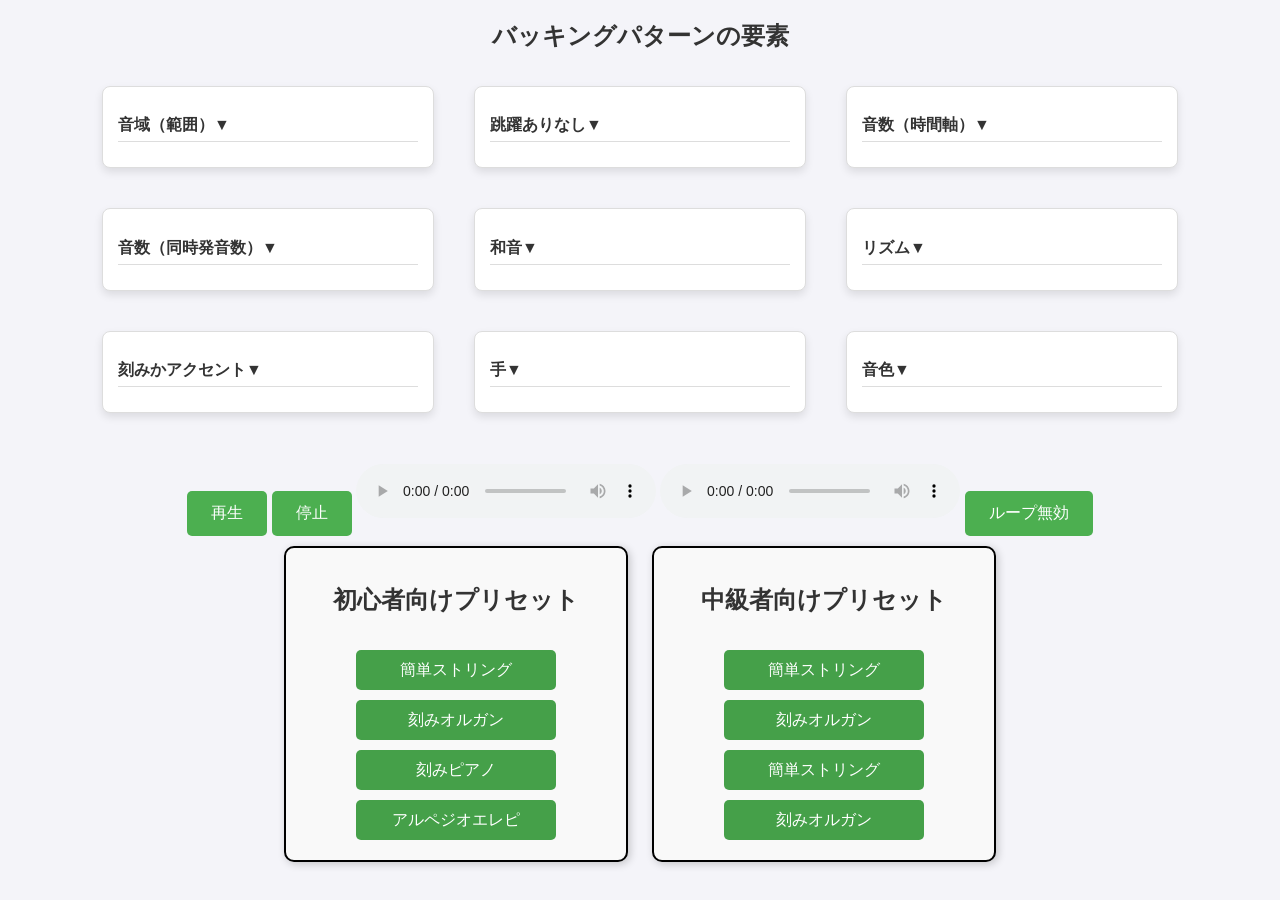
==== index.html @ 8f7274f7 "add_preset_new_event 新しいプリセットを追加しました" ====
<!DOCTYPE html>
<html lang="ja">

<head>
    <meta charset="UTF-8">
    <meta name="viewport" content="width=device-width, initial-scale=1.0">
    <title>MP3ファイル選択と再生</title>
    <link rel="stylesheet" href="styles.css">
</head>

<body>

    <h1>バッキングパターンの要素</h1>
    <div class="form-group">
        <!-- 各フォームの選択肢 -->
        <form id="form1" class="form-card">
            <h2 onclick="toggleCollapse(this)">音域（範囲）▼</h2>
            <div class="collapsible-content">
                <label><input type="radio" name="range" value="一オクターブ以内"> 一オクターブ以内</label><br>
                <label><input type="radio" name="range" value="二オクターブ以内"> 二オクターブ以内</label><br>
                <label><input type="radio" name="range" value="それ以上"> それ以上</label>
            </div>
        </form>

        <form id="form2" class="form-card">
            <h2 onclick="toggleCollapse(this)">跳躍ありなし▼</h2>
            <div class="collapsible-content">
                <label><input type="radio" name="jump" value="なし"> なし</label><br>
                <label><input type="radio" name="jump" value="あり"> あり</label>
            </div>
        </form>

        <form id="form3" class="form-card">
            <h2 onclick="toggleCollapse(this)">音数（時間軸）▼</h2>
            <div class="collapsible-content">
                <label><input type="radio" name="timing" value="少な目"> 少な目</label><br>
                <label><input type="radio" name="timing" value="普通"> 普通</label><br>
                <label><input type="radio" name="timing" value="多め"> 多め</label>
            </div>
        </form>

        <form id="form4" class="form-card">
            <h2 onclick="toggleCollapse(this)">音数（同時発音数）▼</h2>
            <div class="collapsible-content">
                <label><input type="radio" name="simulCount" value="少な目"> 少な目</label><br>
                <label><input type="radio" name="simulCount" value="普通"> 普通</label><br>
                <label><input type="radio" name="simulCount" value="多め"> 多め</label>
            </div>
        </form>

        <form id="form5" class="form-card">
            <h2 onclick="toggleCollapse(this)">和音▼</h2>
            <div class="collapsible-content">
                <label><input type="radio" name="chord" value="三和音"> 三和音</label><br>
                <label><input type="radio" name="chord" value="四和音"> 四和音</label>
            </div>
        </form>

        <form id="form6" class="form-card">
            <h2 onclick="toggleCollapse(this)">リズム▼</h2>
            <div class="collapsible-content">
                <label><input type="radio" name="rhythm" value="４ビート"> ４ビート</label><br>
                <label><input type="radio" name="rhythm" value="８ビート"> ８ビート</label><br>
                <label><input type="radio" name="rhythm" value="１６ビート"> １６ビート</label><br>
                <label><input type="radio" name="rhythm" value="シャッフル"> シャッフル</label><br>
                <label><input type="radio" name="rhythm" value="４ビート（裏打ち）"> ４ビート（裏打ち）</label><br>
                <label><input type="radio" name="rhythm" value="８ビート（裏打ち）"> ８ビート（裏打ち）</label><br>
                <label><input type="radio" name="rhythm" value="１６ビート（裏打ち）"> １６ビート（裏打ち）</label><br>
                <label><input type="radio" name="rhythm" value="シャッフル（裏打ち）"> シャッフル（裏打ち）</label>
            </div>
        </form>

        <form id="form7" class="form-card">
            <h2 onclick="toggleCollapse(this)">刻みかアクセント▼</h2>
            <div class="collapsible-content">
                <label><input type="radio" name="accent" value="アクセント"> アクセント</label><br>
                <label><input type="radio" name="accent" value="刻み"> 刻み</label>
            </div>
        </form>

        <form id="form8" class="form-card">
            <h2 onclick="toggleCollapse(this)">手▼</h2>
            <div class="collapsible-content">
                <label><input type="radio" name="hand" value="片手"> 片手</label><br>
                <label><input type="radio" name="hand" value="両手"> 両手</label>
            </div>
        </form>

        <form id="form9" class="form-card">
            <h2 onclick="toggleCollapse(this)">音色▼</h2>
            <div class="collapsible-content">
                <label><input type="radio" name="tone" value="オルガン"> オルガン</label><br>
                <label><input type="radio" name="tone" value="ピアノ"> ピアノ</label><br>
                <label><input type="radio" name="tone" value="ストリング"> ストリング</label><br>
                <label><input type="radio" name="tone" value="エレピ"> エレピ</label>
            </div>
        </form>
    </div>

    　　<div>
        <button onclick="playSelectedFile()">再生</button>
        <button onclick="playstop()">停止</button>

        <!-- 再生プレーヤー -->
        <audio id="audioPlayer1" controls></audio>
        <audio id="audioPlayer2" controls></audio>

        <button onclick="changeloop(this)">ループ無効</button>
    </div>
    <div>
        <div class="preset">
            <h1>初心者向けプリセット</h1>
            <button onclick="applyPreset(preset1)">簡単ストリング</button>
            <button onclick="applyPreset(preset2)">刻みオルガン</button>
            <button onclick="applyPreset(preset3)">刻みピアノ</button>
            <button onclick="applyPreset(preset4)">アルペジオエレピ</button>
        </div>
        <div class="preset">
            <h1>中級者向けプリセット</h1>
            <button onclick="applyPreset(preset5)">簡単ストリング</button>
            <button onclick="applyPreset(preset6)">刻みオルガン</button>
            <button onclick="applyPreset(preset7)">簡単ストリング</button>
            <button onclick="applyPreset(preset8)">刻みオルガン</button>
        </div>
    </div>
    <script src="script.js"></script>

</body>

</html>
---- styles.css ----
/* 基本設定 */
body {
    font-family: Arial, sans-serif;
    text-align: center;
    background-color: #f4f4f9;
    margin: 20px;
    color: #333;
}

h1 {
    color: #333;
    font-size: 24px;
    margin-bottom: 1em;
}

.collapsible-content {
    display: none;
    margin-top: 10px;
}

/* フォームグループのラップ */
.form-group {
    display: flex;
    flex-wrap: wrap; /* 横に並べ、画面幅に合わせて折り返す */
    justify-content: center;
    gap: 20px;
    align-items: flex-start; /* 上部に揃えて並べる */
}

/* 各フォームカードのスタイル */
.form-card {
    background-color: #ffffff;
    border: 1px solid #ddd; /* 境界線の追加 */
    border-radius: 8px;
    box-shadow: 0 4px 8px rgba(0, 0, 0, 0.1);
    padding: 15px;
    margin: 10px;
    width: calc(33.33% - 40px); /* 3列に並べるための幅設定 */
    min-width: 220px; /* 最小幅の設定 */
    max-width: 300px; /* 最大幅の設定 */
    text-align: left;
    transition: transform 0.2s; /* ホバーエフェクト */
}

.form-card:hover {
    transform: scale(1.02); /* ホバー時に少し拡大 */
}

.form-card h2 {
    font-size: 16px;
    color: #333;
    margin-bottom: 10px;
    border-bottom: 1px solid #ddd;
    padding-bottom: 5px;
}

/* ラベルと入力スタイル */
label {
    display: block;
    margin-bottom: 8px;
    font-size: 14px;
    color: #555;
    cursor: pointer;
}

input[type="radio"] {
    margin-right: 10px;
    accent-color: #6a5acd;
}

/* ボタンのスタイル */
button {
    padding: 12px 24px;
    font-size: 16px;
    cursor: pointer;
    background-color: #4CAF50;
    color: white;
    border: none;
    border-radius: 5px;
    margin-top: 20px;
    transition: background-color 0.3s, transform 0.2s; /* トランジションにスケール追加 */
}

button:hover {
    background-color: #45a049;
    transform: scale(1.05); /* ホバー時に少し拡大 */
}

/* 結果の表示エリア */
.result {
    margin-top: 20px;
    font-size: 18px;
    color: #333;
}

/* オーディオプレーヤー */
audio {
    margin-top: 20px;
    width: 100%;
    max-width: 300px;
}

/* 基本スタイル */
.preset {
    display: inline-block;
    border: 2px solid #000;
    padding: 20px;
    margin: 10px;
    text-align: center;
    border-radius: 10px;
    background-color: #f9f9f9;
    box-shadow: 2px 2px 8px rgba(0, 0, 0, 0.2);
    width: 300px;
}



/* ボタンのスタイル */
.preset button {
    margin-top: 10px;
    padding: 10px 0; /* 高さを揃えるため上下の余白を統一 */
    border: none;
    background-color: #45a049;
    color: #fff;
    border-radius: 5px;
    cursor: pointer;
    transition: background-color 0.3s ease;
    width: 200px; /* ボタンの幅を固定 */
    height: 40px; /* ボタンの高さを固定 */
    display: inline-block;
    text-align: center; /* 文字を中央揃え */
    line-height: 20px; /* 文字の高さ調整 */
    font-size: 16px; /* フォントサイズ統一 */
    white-space: nowrap; /* テキストが折り返されないようにする */
}

.preset button:hover {
    background-color: #45a049;
}

/* 小さい画面の調整（レスポンシブ） */
@media (max-width: 768px) {
    .preset {
        width: 100%;
        margin: 10px 0;
    }

    body {
        flex-direction: column;
        align-items: center;
    }

    .preset button {
        width: 100%; /* モバイルではボタン幅を親要素に合わせる */
    }
}
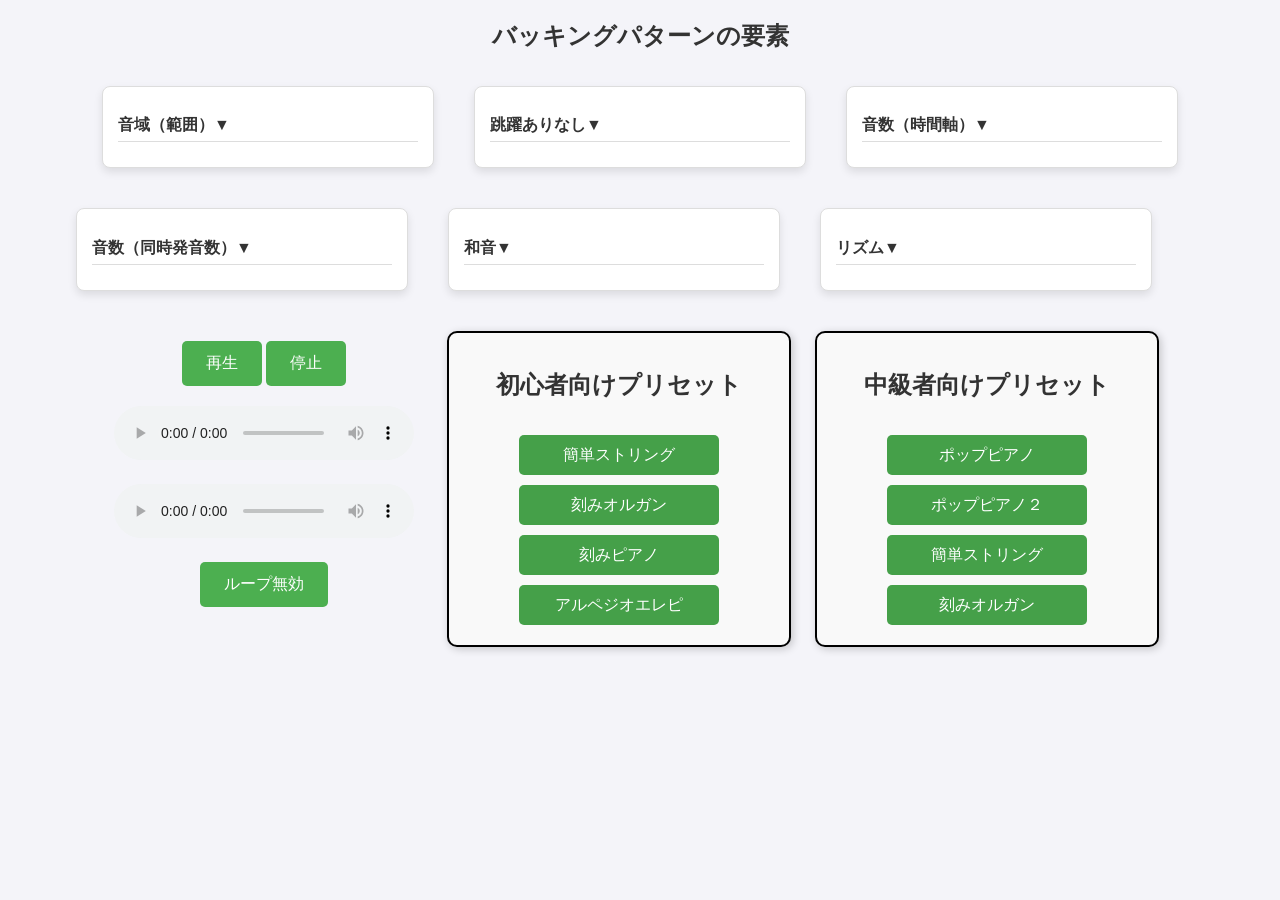
==== commit d4ec684a: "deleat_form tyottokesimasita" ====
--- a/index.html
+++ b/index.html
@@ -59,15 +59,10 @@
         <form id="form6" class="form-card">
             <h2 onclick="toggleCollapse(this)">リズム▼</h2>
             <div class="collapsible-content">
-                <label><input type="radio" name="rhythm" value="４ビート"> ４ビート</label><br>
                 <label><input type="radio" name="rhythm" value="８ビート"> ８ビート</label><br>
                 <label><input type="radio" name="rhythm" value="１６ビート"> １６ビート</label><br>
                 <label><input type="radio" name="rhythm" value="シャッフル"> シャッフル</label><br>
-                <label><input type="radio" name="rhythm" value="４ビート（裏打ち）"> ４ビート（裏打ち）</label><br>
                 <label><input type="radio" name="rhythm" value="８ビート（裏打ち）"> ８ビート（裏打ち）</label><br>
-                <label><input type="radio" name="rhythm" value="１６ビート（裏打ち）"> １６ビート（裏打ち）</label><br>
-                <label><input type="radio" name="rhythm" value="シャッフル（裏打ち）"> シャッフル（裏打ち）</label>
-            </div>
         </form>
 
         <form id="form7" class="form-card">
@@ -117,8 +112,8 @@
         </div>
         <div class="preset">
             <h1>中級者向けプリセット</h1>
-            <button onclick="applyPreset(preset5)">簡単ストリング</button>
-            <button onclick="applyPreset(preset6)">刻みオルガン</button>
+            <button onclick="applyPreset(preset5)">ポップピアノ</button>
+            <button onclick="applyPreset(preset6)">ポップピアノ２</button>
             <button onclick="applyPreset(preset7)">簡単ストリング</button>
             <button onclick="applyPreset(preset8)">刻みオルガン</button>
         </div>
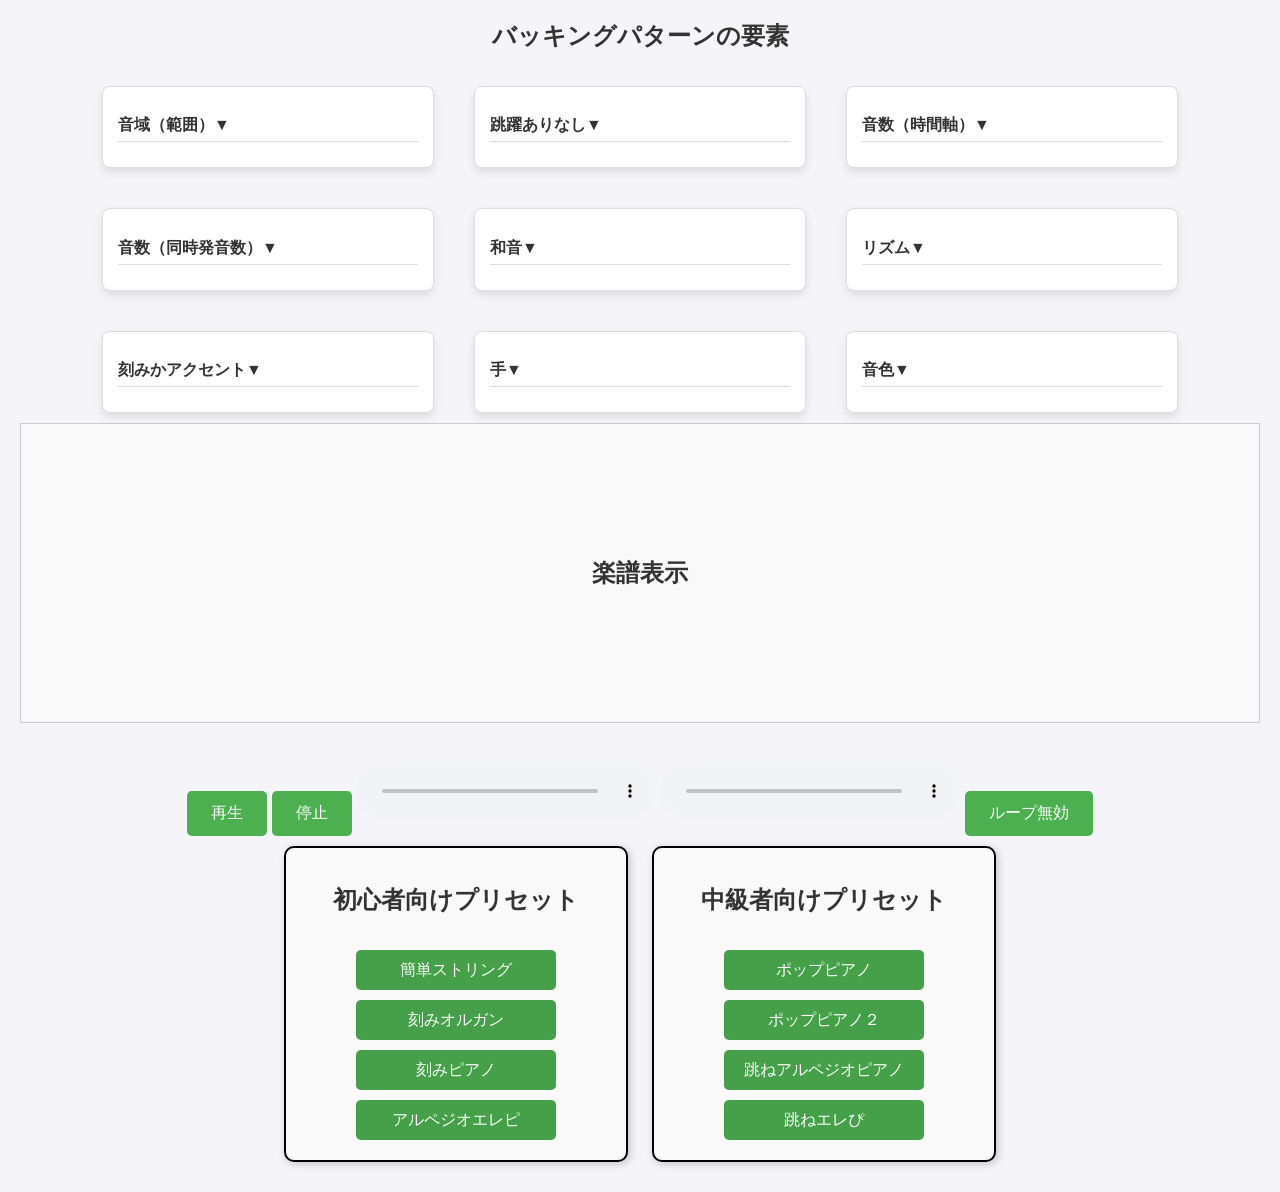
==== commit d02afb5e: "display_gakuhu 楽譜を表示できるようにしました" ====
--- a/index.html
+++ b/index.html
@@ -63,7 +63,9 @@
                 <label><input type="radio" name="rhythm" value="１６ビート"> １６ビート</label><br>
                 <label><input type="radio" name="rhythm" value="シャッフル"> シャッフル</label><br>
                 <label><input type="radio" name="rhythm" value="８ビート（裏打ち）"> ８ビート（裏打ち）</label><br>
+            </div>
         </form>
+
 
         <form id="form7" class="form-card">
             <h2 onclick="toggleCollapse(this)">刻みかアクセント▼</h2>
@@ -92,6 +94,12 @@
         </form>
     </div>
 
+    <div id="sheetMusicContainer">
+        <h2>楽譜表示</h2>
+        <!-- 楽譜画像を表示する要素 -->
+        <img id="sheetMusic" alt="楽譜は準備中です" style="display: none; max-width: 100%; height: auto; border: 1px solid #ccc;">
+    </div>
+
     　　<div>
         <button onclick="playSelectedFile()">再生</button>
         <button onclick="playstop()">停止</button>
@@ -114,8 +122,8 @@
             <h1>中級者向けプリセット</h1>
             <button onclick="applyPreset(preset5)">ポップピアノ</button>
             <button onclick="applyPreset(preset6)">ポップピアノ２</button>
-            <button onclick="applyPreset(preset7)">簡単ストリング</button>
-            <button onclick="applyPreset(preset8)">刻みオルガン</button>
+            <button onclick="applyPreset(preset7)">跳ねアルペジオピアノ</button>
+            <button onclick="applyPreset(preset8)">跳ねエレぴ</button>
         </div>
     </div>
     <script src="script.js"></script>
--- a/styles.css
+++ b/styles.css
@@ -154,3 +154,22 @@
         width: 100%; /* モバイルではボタン幅を親要素に合わせる */
     }
 }
+
+#sheetMusicContainer {
+    display: flex;
+    flex-direction: column;
+    align-items: center; /* 子要素を水平方向に中央揃え */
+    justify-content: center; /* 子要素を垂直方向に中央揃え */
+    min-height: 300px; /* 適宜高さを調整 */
+    border: 1px solid #ccc;
+    padding: 20px;
+    box-sizing: border-box;
+    background-color: #f9f9f9; /* 背景色を設定 */
+}
+
+#sheetMusic {
+    max-width: 90%; /* 画面幅に収まるように調整 */
+    height: auto;
+    border: 1px solid #ccc;
+    box-shadow: 0 4px 8px rgba(0, 0, 0, 0.1); /* 画像に影を追加 */
+}
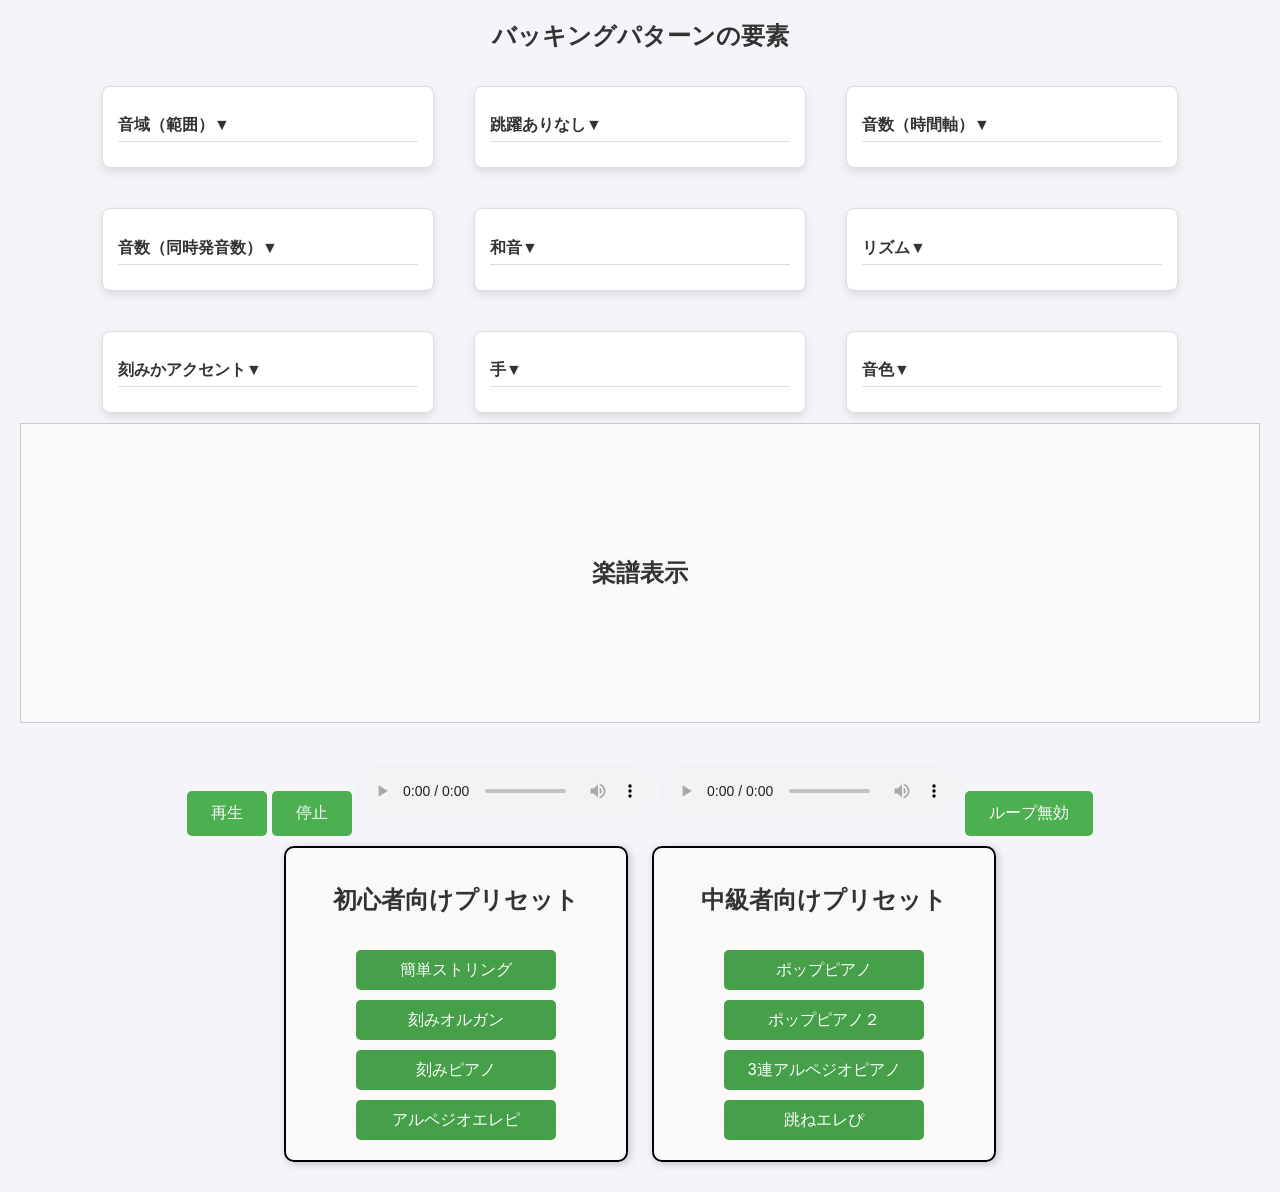
==== commit aea6129f: "toyusei_irast いらすととゆせい" ====
--- a/index.html
+++ b/index.html
@@ -122,7 +122,7 @@
             <h1>中級者向けプリセット</h1>
             <button onclick="applyPreset(preset5)">ポップピアノ</button>
             <button onclick="applyPreset(preset6)">ポップピアノ２</button>
-            <button onclick="applyPreset(preset7)">跳ねアルペジオピアノ</button>
+            <button onclick="applyPreset(preset7)">3連アルペジオピアノ</button>
             <button onclick="applyPreset(preset8)">跳ねエレぴ</button>
         </div>
     </div>
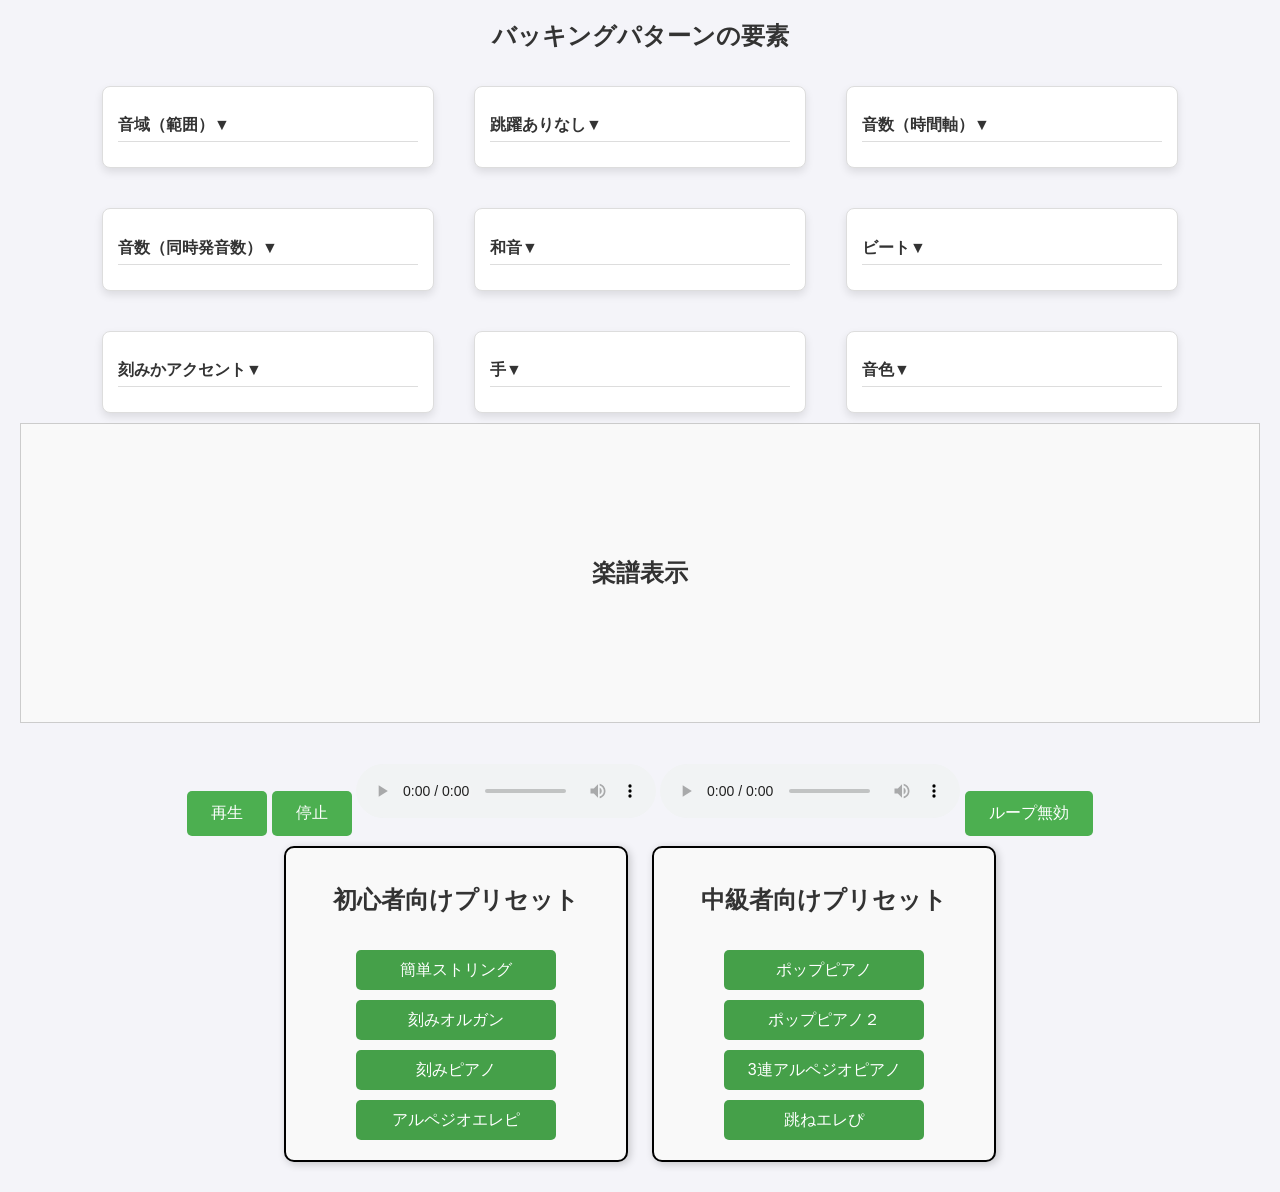
==== commit cdcb467f: "rename_beet namaekaeta" ====
--- a/index.html
+++ b/index.html
@@ -57,7 +57,7 @@
         </form>
 
         <form id="form6" class="form-card">
-            <h2 onclick="toggleCollapse(this)">リズム▼</h2>
+            <h2 onclick="toggleCollapse(this)">ビート▼</h2>
             <div class="collapsible-content">
                 <label><input type="radio" name="rhythm" value="８ビート"> ８ビート</label><br>
                 <label><input type="radio" name="rhythm" value="１６ビート"> １６ビート</label><br>
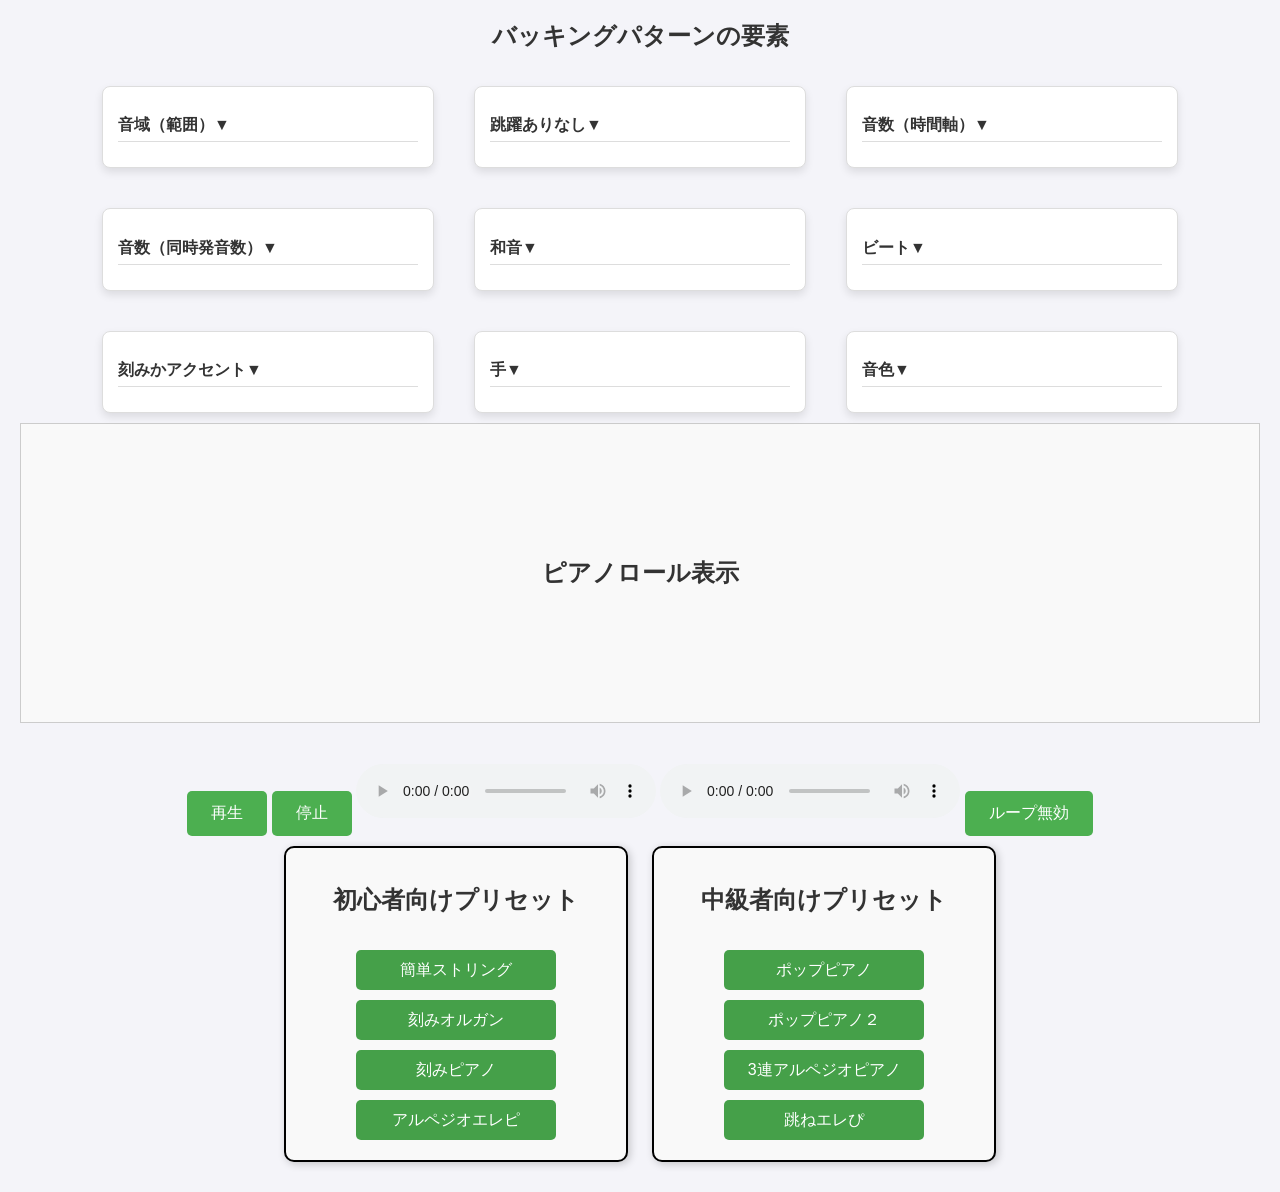
==== commit 4f4295d0: "Update index.html" ====
--- a/index.html
+++ b/index.html
@@ -95,7 +95,7 @@
     </div>
 
     <div id="sheetMusicContainer">
-        <h2>楽譜表示</h2>
+        <h2>ピアノロール表示</h2>
         <!-- 楽譜画像を表示する要素 -->
         <img id="sheetMusic" alt="楽譜は準備中です" style="display: none; max-width: 100%; height: auto; border: 1px solid #ccc;">
     </div>
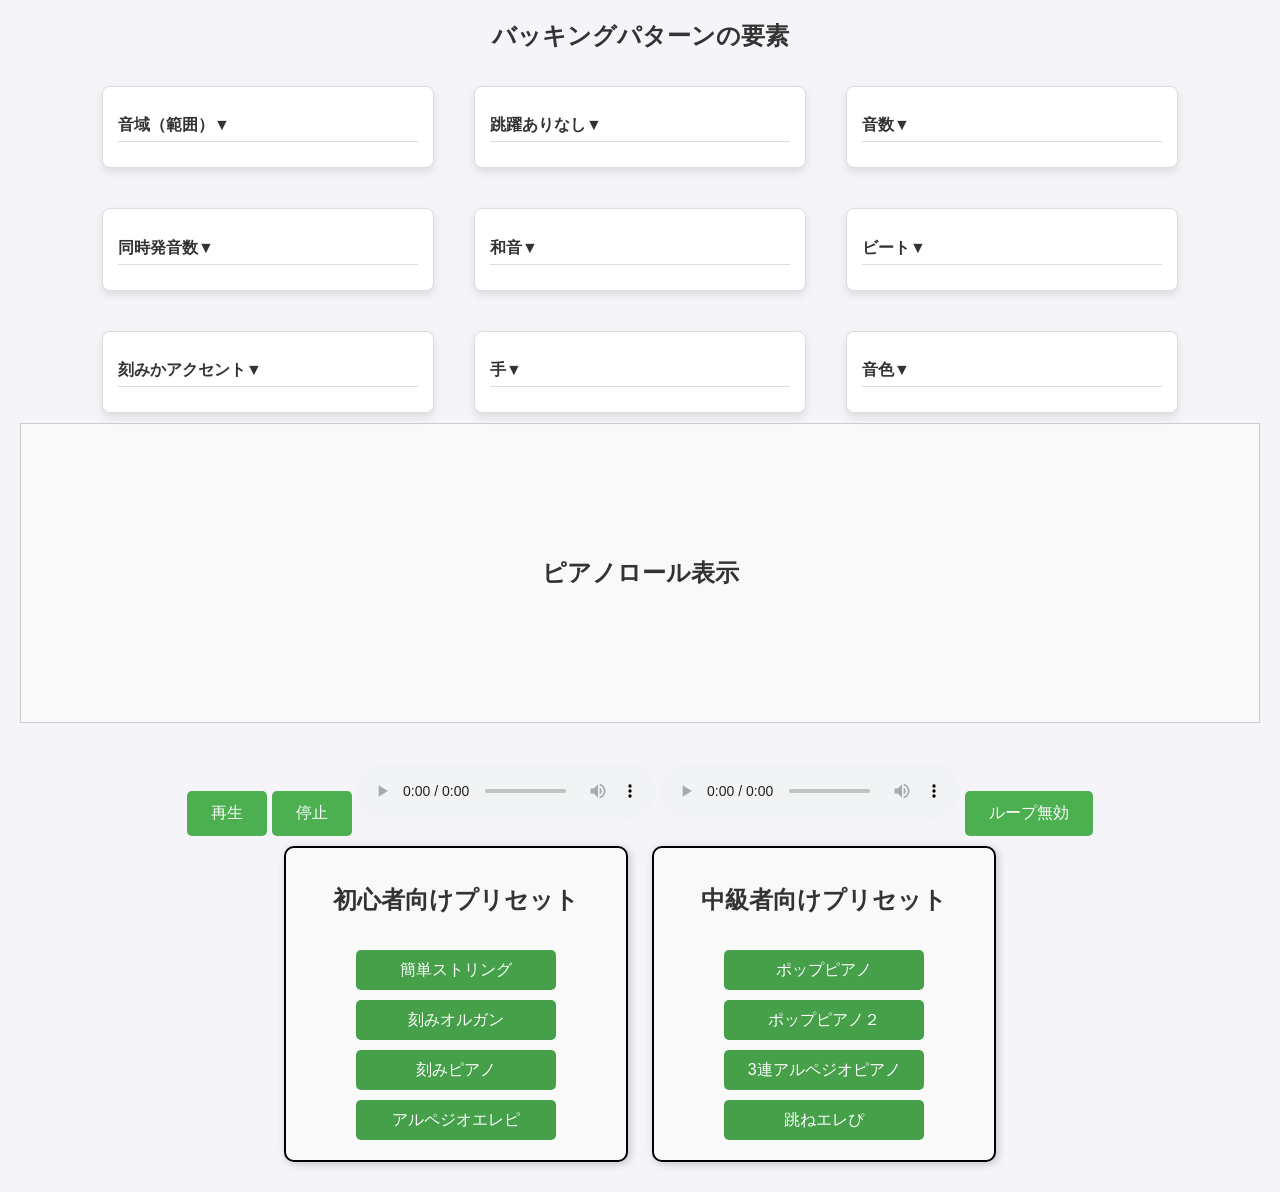
==== commit 259c0ba6: "change_word change_word" ====
--- a/index.html
+++ b/index.html
@@ -31,7 +31,7 @@
         </form>
 
         <form id="form3" class="form-card">
-            <h2 onclick="toggleCollapse(this)">音数（時間軸）▼</h2>
+            <h2 onclick="toggleCollapse(this)">音数▼</h2>
             <div class="collapsible-content">
                 <label><input type="radio" name="timing" value="少な目"> 少な目</label><br>
                 <label><input type="radio" name="timing" value="普通"> 普通</label><br>
@@ -40,7 +40,7 @@
         </form>
 
         <form id="form4" class="form-card">
-            <h2 onclick="toggleCollapse(this)">音数（同時発音数）▼</h2>
+            <h2 onclick="toggleCollapse(this)">同時発音数▼</h2>
             <div class="collapsible-content">
                 <label><input type="radio" name="simulCount" value="少な目"> 少な目</label><br>
                 <label><input type="radio" name="simulCount" value="普通"> 普通</label><br>
@@ -51,8 +51,8 @@
         <form id="form5" class="form-card">
             <h2 onclick="toggleCollapse(this)">和音▼</h2>
             <div class="collapsible-content">
-                <label><input type="radio" name="chord" value="三和音"> 三和音</label><br>
-                <label><input type="radio" name="chord" value="四和音"> 四和音</label>
+                <label><input type="radio" name="chord" value="三和音" checked> 三和音</label><br>
+                <!--<label><input type="radio" name="chord" value="四和音"> 四和音</label>-->
             </div>
         </form>
 
